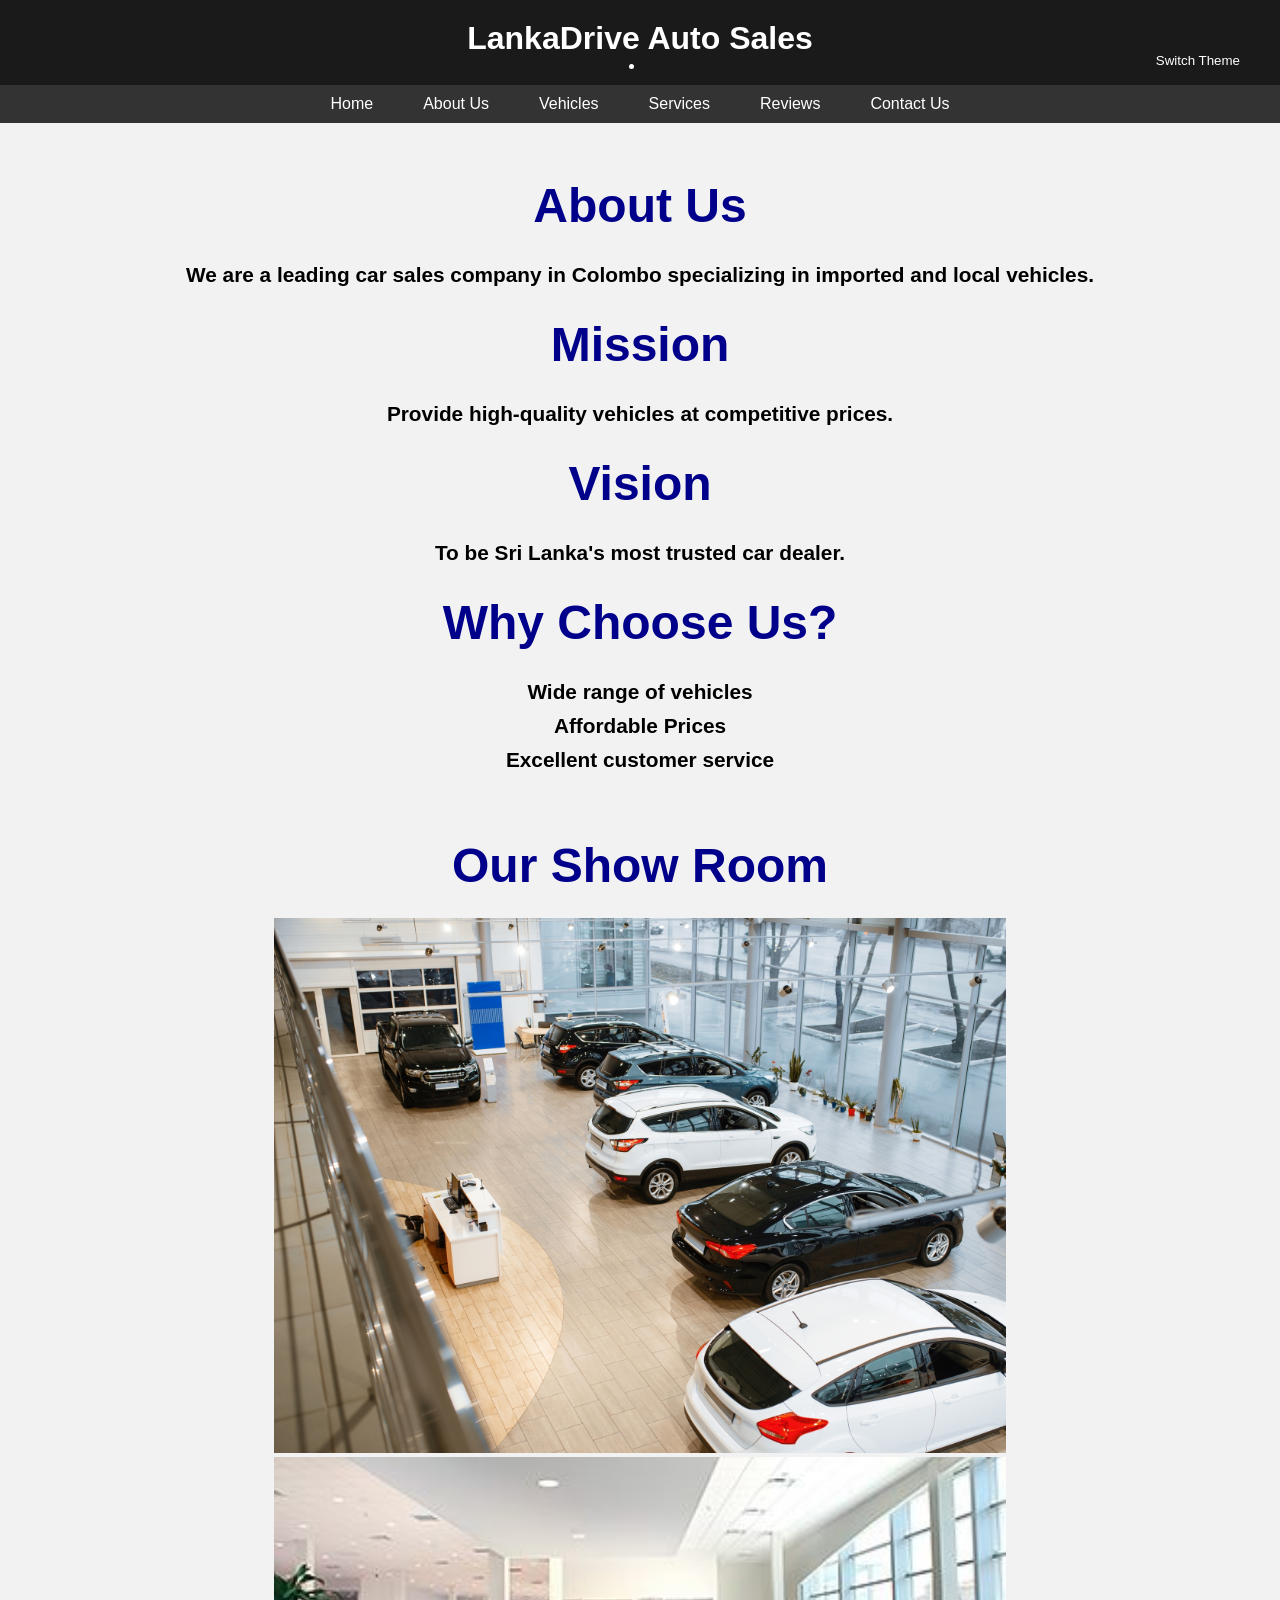
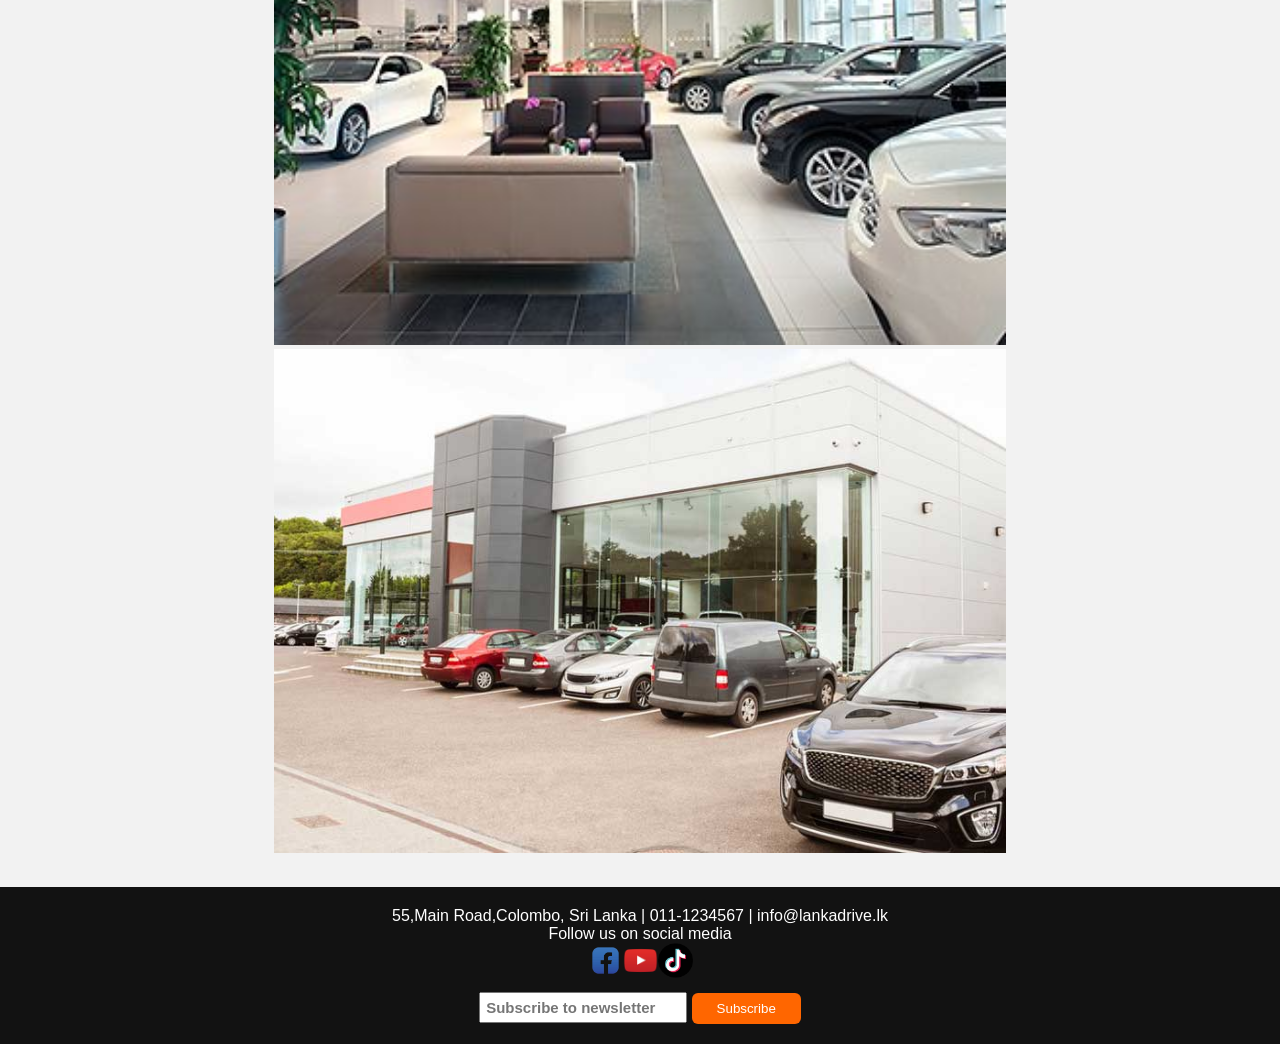
==== about.html @ 67d9ff03 "Updated codes" ====
<!DOCTYPE html>
<html>

<head>
    <script>

        (function () {
            const theme = localStorage.getItem("theme");

            if (theme === "dark") {
                document.documentElement.classList.add("dark");
            }
        })();

        function toggleTheme() {
            document.documentElement.classList.toggle("dark");

            if (document.documentElement.classList.contains("dark")) {
                localStorage.setItem("theme", "dark");
            } else {
                localStorage.setItem("theme", "light");
            }
        }
    </script>

    <style>
        html {
            background-color: #ffffff;
            color: #000;
        }

        html.dark {
            background-color: #1a1a1a;
            color: whitesmoke;
        }

        /* Make body inherit properly */
        body {
            background: inherit;
            color: inherit;
            margin: 0;
        }
    </style>

    <title>About Us</title>
    <link rel="stylesheet" href="style.css">
</head>

<body>

    <header>
        <h1>LankaDrive Auto Sales</h1>
        <li><button class="themeBtn" onclick="toggleTheme()">Switch Theme</button></li>
    </header>

    <nav>
        <ul>
            <li><a href="index.html">Home</a></li>
            <li><a href="about.html">About Us</a></li>
            <li><a href="vehicles.html">Vehicles</a></li>
            <li><a href="services.html">Services</a></li>
            <li><a href="reviews.html">Reviews</a></li>
            <li><a href="contact.html">Contact Us</a></li>
        </ul>
    </nav>

    <section>
        <div class="custom-title"> About Us</div>
        <p class="custom-para">We are a leading car sales company in Colombo specializing in imported and local
            vehicles.</p>

        <div class="custom-title"> Mission</div>
        <p class="custom-para">Provide high-quality vehicles at competitive prices.</p>

        <div class="custom-title"> Vision</div>
        <p class="custom-para">To be Sri Lanka's most trusted car dealer.</p>

        <div class="custom-title"> Why Choose Us?</div>
        <ul style="list-style: none;">
            <li>
                <p class="custom-para">Wide range of vehicles</p>
            </li>
            <li>
                <p class="custom-para">Affordable Prices</p>
            </li>
            <li>
                <p class="custom-para">Excellent customer service</p>
            </li>
        </ul>

        <br>
        <br>
        <div class="custom-title">Our Show Room</div><br>

        <img src="carsaleimg1.jpg" width="60%"><br>
        <img src="carsaleimg2.jpg" width="60%"><br>
        <img src="carsaleimg3.jpg" width="60%">
    </section>



    <footer>
        <p>55,Main Road,Colombo, Sri Lanka | 011-1234567 | info@lankadrive.lk</p>
        <p>Follow us on social media</p>
        <img src="fbicon.png" style="width: 35px;"><img src="youtubeicon.png" style="width: 35px;"><img
            src="tiktokicon.png" style="width: 35px;"><br>
        <input type="email" placeholder="Subscribe to newsletter">
        <button>Subscribe</button>
    </footer>
</body>

</html>
---- style.css ----
/* Default (Light Mode) */
html {
    --bg: #f2f2f2;
    --text: black;
    --custom-title-text: darkblue;
    --Availability-text: darkblue;
    --card-bg: white;
    --card-text: black;


}

/* Dark Mode */
html.dark {
    --bg: #1a1a1a;
    --text: whitesmoke;
    --custom-title-text: rgb(41, 41, 153);
    --Availability-text: rgb(59, 59, 193);
    --card-bg: #333;
    --card-text: white;
}

body {
    background-color: var(--bg);
    color: var(--text);
}

* {
    margin: 0;
    padding: 0;
    box-sizing: border-box;
    font-family: Arial, sans-serif;
}

header {
    background: #1a1a1a;
    color: white;
    padding: 10px;
    text-align: center;
}

header h1 {
    margin-top: 10px;
}

nav {
    background: #333;
}

nav ul {
    display: flex;
    justify-content: center;
    list-style: none;
}

nav ul li {
    margin: 10px;
}

nav ul li a {
    color: white;
    text-decoration: none;
    padding: 8px 15px;
}

nav ul li a:hover {
    background: #ff6600;
    border-radius: 5px;
}

.banner {
    background: url('banner.jpeg') no-repeat center/cover;
    height: 750px;
    color: white;
    display: flex;
    align-items: start;
    justify-content: center;
    font-size: 3.5em;
}

.custom-title {
    display: inline-block;
    transition: transform 0.3s ease;
    font-size: 3em;
    font-weight: bolder;
    color: var(--custom-title-text);
    padding: 25px;
}

.custom-title:hover {
    transform: scale(1.1);
    text-decoration: underline;
}

.custom-para {
    font-size: 1.30em;
    font-weight: bold;
    padding: 5px;
}


section {
    padding: 30px;
    text-align: center;
}

.tooltip {
    color: var(--text);
    position: absolute;
    top: auto;
    left: auto;
}

.card-container {
    display: flex;
    flex-wrap: wrap;
    justify-content: center;
}

.card {
    background: var(--card-bg);
    color: var(--card-text);
    margin: 15px;
    padding: 15px;
    width: 250px;
    border-radius: 8px;
    box-shadow: 0 0 10px rgba(0, 0, 0, 0.1);
    transition: transform 0.3s ease, box-shadow 0.3s ease;
}

.card:hover {
    transform: scale(1.1);
}

.reviewcard {
    background: var(--card-bg);
    margin: 15px;
    padding: 15px;
    width: 250px;
    border-radius: 8px;
    box-shadow: 0 0 10px rgba(0, 0, 0, 0.1);
}

.card img {
    width: 100%;
    border-radius: 5px;

}

.promotion-container {
    display: flex;
    justify-content: center;
    margin-left: 60px;
    margin-right: 60px;
}

.box {
    background: none;
    width: 50%;
    padding: 10px;
    transition: transform 0.3s;
}

.box:hover {
    transform: scale(1.1);
    box-shadow: 0px 8px 20px rgba(0, 0, 0, 0.3);
}

.gallery {
    display: flex;
    gap: 10px;

}

.gallery img {
    width: 25%;
    background: grey;
    margin: 10px 10px 10px 10px;
    padding: 5px;
    border-radius: 10px;
    transition: transform 0.3s ease;
}

.gallery img:hover {
    transform: translateY(-15px);
    box-shadow: 0px 8px 20px rgba(0, 0, 0, 0.3);
}

.gallery-text {
    padding: 8px 20px 10px 0px;

}

.gallery p {
    margin-right: 10px;
}

.Availability-text {
    color: var(--Availability-text);
    font-style: italic;
    font-weight: bolder;
}



button {
    background: #ff6600;
    color: white;
    border: none;
    padding: 8px 25px;
    border-radius: 6px;
    margin-top: 10px;
    cursor: pointer;
    transition: transform 0.3s ease, box-shadow 0.3s ease;
}

button:hover {
    background: #cc5200;
    transform: scale(1.1);
}

.themeBtn {
    background: none;
    color: white;
    border: none;
    position: absolute;
    right: 15px;
    top: 35px;
}

.themeBtn:hover {
    background: #1a1a1a;
    transform: scale(1.1);
}

.textbox {
    width: 300px;
    height: 30px;
    border: 1px solid black;
}

input {
    padding: 10px;
    font-size: 15px;
    font-weight: bold;
}


footer {
    background: #121212;
    color: white;
    padding: 20px;
    text-align: center;
    position: absolute;
    width: 100%;
}

footer input {
    padding: 5px;
    margin-top: 10px;
}


/* =========================
   MOBILE RESPONSIVE DESIGN
   ========================= */

@media (max-width: 768px) {

    /* General */
    body {
        overflow-x: hidden;
    }

}
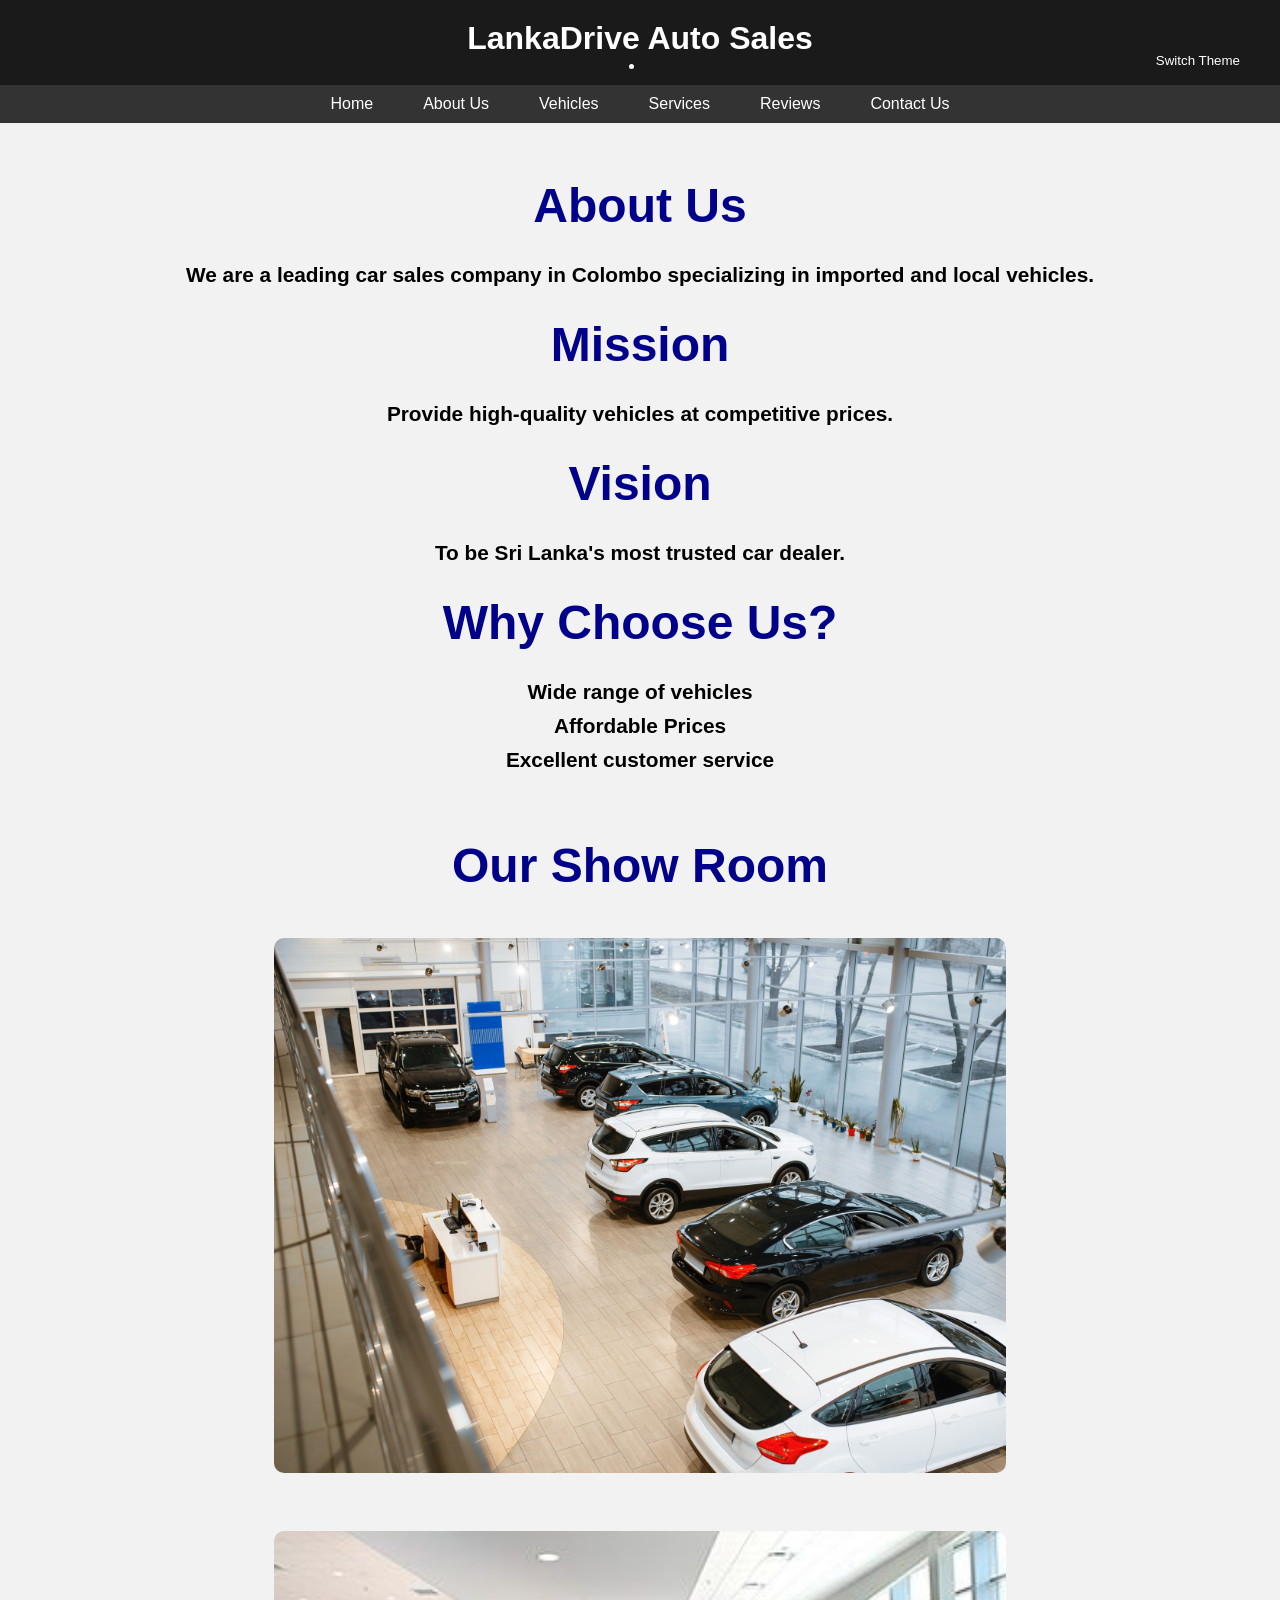
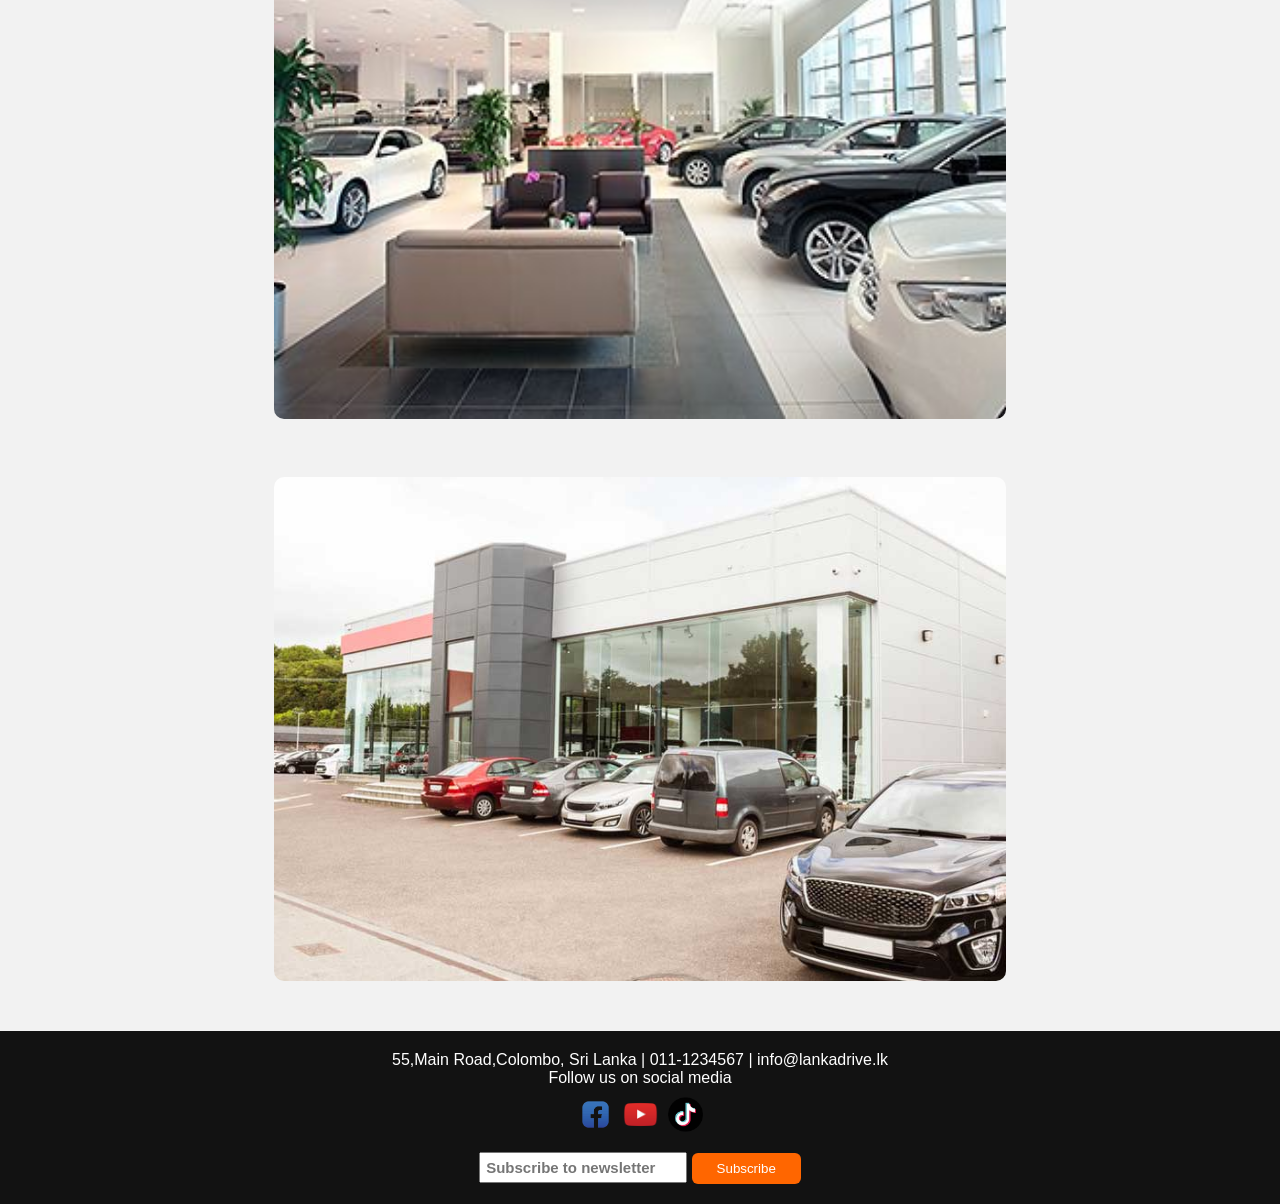
==== commit e33333d1: "Fixed Codes" ====
--- a/about.html
+++ b/about.html
@@ -2,6 +2,9 @@
 <html>
 
 <head>
+
+    <meta name="viewport" content="width=device-width, initial-scale=1.0">
+
     <script>
 
         (function () {
@@ -92,18 +95,23 @@
         <br>
         <div class="custom-title">Our Show Room</div><br>
 
-        <img src="carsaleimg1.jpg" width="60%"><br>
-        <img src="carsaleimg2.jpg" width="60%"><br>
-        <img src="carsaleimg3.jpg" width="60%">
+        <img src="carsaleimg1.jpg" class="showroom-img"><br>
+        <img src="carsaleimg2.jpg" class="showroom-img"><br>
+        <img src="carsaleimg3.jpg" class="showroom-img">
     </section>
-
 
 
     <footer>
         <p>55,Main Road,Colombo, Sri Lanka | 011-1234567 | info@lankadrive.lk</p>
+
         <p>Follow us on social media</p>
-        <img src="fbicon.png" style="width: 35px;"><img src="youtubeicon.png" style="width: 35px;"><img
-            src="tiktokicon.png" style="width: 35px;"><br>
+
+        <div class="social-icons">
+            <img src="fbicon.png">
+            <img src="youtubeicon.png">
+            <img src="tiktokicon.png">
+        </div>
+
         <input type="email" placeholder="Subscribe to newsletter">
         <button>Subscribe</button>
     </footer>
--- a/style.css
+++ b/style.css
@@ -6,8 +6,6 @@
     --Availability-text: darkblue;
     --card-bg: white;
     --card-text: black;
-
-
 }
 
 /* Dark Mode */
@@ -32,11 +30,18 @@
     font-family: Arial, sans-serif;
 }
 
+img {
+    max-width: 100%;
+    height: auto;
+    display: block;
+}
+
 header {
     background: #1a1a1a;
     color: white;
     padding: 10px;
     text-align: center;
+    position: relative;
 }
 
 header h1 {
@@ -76,6 +81,8 @@
     align-items: start;
     justify-content: center;
     font-size: 3.5em;
+    text-align: center;
+    padding: 20px;
 }
 
 .custom-title {
@@ -98,7 +105,6 @@
     padding: 5px;
 }
 
-
 section {
     padding: 30px;
     text-align: center;
@@ -115,12 +121,12 @@
     display: flex;
     flex-wrap: wrap;
     justify-content: center;
+    gap: 25px;
 }
 
 .card {
     background: var(--card-bg);
     color: var(--card-text);
-    margin: 15px;
     padding: 15px;
     width: 250px;
     border-radius: 8px;
@@ -129,7 +135,7 @@
 }
 
 .card:hover {
-    transform: scale(1.1);
+    transform: translateY(-8px);
 }
 
 .reviewcard {
@@ -144,7 +150,11 @@
 .card img {
     width: 100%;
     border-radius: 5px;
-
+}
+
+.price-text {
+    font-size: small;
+    font-weight: 700;
 }
 
 .promotion-container {
@@ -152,6 +162,7 @@
     justify-content: center;
     margin-left: 60px;
     margin-right: 60px;
+    gap: 20px;
 }
 
 .box {
@@ -162,37 +173,70 @@
 }
 
 .box:hover {
-    transform: scale(1.1);
+    transform: scale(1.05);
     box-shadow: 0px 8px 20px rgba(0, 0, 0, 0.3);
 }
 
+.promo-img {
+    width: 100%;
+    max-width: 400px;
+    margin: auto;
+}
+
+.promo-highlight {
+    color: brown;
+    font-weight: bold;
+    font-style: italic;
+    font-size: larger;
+}
+
+.promo-heading {
+    color: brown;
+    font-family: Georgia, 'Times New Roman', Times, serif;
+}
+
+.promo-text {
+    font-weight: 800;
+}
+
 .gallery {
     display: flex;
-    gap: 10px;
-
-}
-
-.gallery img {
-    width: 25%;
+    flex-wrap: wrap;
+    justify-content: center;
+    gap: 30px;
+}
+
+.gallery-item {
+    display: flex;
+    align-items: flex-start;
+    gap: 20px;
+    max-width: 1000px;
+}
+
+.gallery-img {
+    width: 300px;
+    border-radius: 10px;
     background: grey;
-    margin: 10px 10px 10px 10px;
     padding: 5px;
-    border-radius: 10px;
-    transition: transform 0.3s ease;
-}
-
-.gallery img:hover {
-    transform: translateY(-15px);
-    box-shadow: 0px 8px 20px rgba(0, 0, 0, 0.3);
+}
+
+.gallery-info {
+    text-align: start;
 }
 
 .gallery-text {
     padding: 8px 20px 10px 0px;
-
-}
-
-.gallery p {
-    margin-right: 10px;
+}
+
+.gallery-banner {
+    background: url('carBg2.jpg');
+}
+
+.gallery-banner-text {
+    color: #ffffff;
+    font-size: 1.30em;
+    font-weight: bold;
+    padding: 5px;
 }
 
 .Availability-text {
@@ -200,8 +244,6 @@
     font-style: italic;
     font-weight: bolder;
 }
-
-
 
 button {
     background: #ff6600;
@@ -233,25 +275,54 @@
     transform: scale(1.1);
 }
 
+.inquire-btn {
+    margin-top: 15px;
+}
+
 .textbox {
     width: 300px;
     height: 30px;
     border: 1px solid black;
 }
 
+.showroom-img {
+    width: 60%;
+    max-width: 900px;
+    display: block;
+    margin: 20px auto;
+    border-radius: 10px;
+}
+
 input {
     padding: 10px;
     font-size: 15px;
     font-weight: bold;
 }
 
+.form-options {
+    display: flex;
+    justify-content: center;
+    gap: 20px;
+    flex-wrap: wrap;
+}
+
+.option-label {
+    display: flex;
+    align-items: center;
+    gap: 8px;
+    font-weight: bold;
+}
+
+.option-input {
+    width: auto !important;
+    margin: 0;
+}
 
 footer {
     background: #121212;
     color: white;
     padding: 20px;
     text-align: center;
-    position: absolute;
     width: 100%;
 }
 
@@ -260,16 +331,138 @@
     margin-top: 10px;
 }
 
+.social-icons {
+    display: flex;
+    justify-content: center;
+    gap: 10px;
+    margin: 10px 0;
+}
+
+.social-icons img {
+    width: 35px;
+}
 
 /* =========================
-   MOBILE RESPONSIVE DESIGN
-   ========================= */
+   MOBILE RESPONSIVE CSS
+========================= */
 
 @media (max-width: 768px) {
 
-    /* General */
     body {
         overflow-x: hidden;
     }
 
+    section {
+        padding: 20px 15px;
+    }
+
+    header h1 {
+        font-size: 1.8rem;
+    }
+
+    nav ul {
+        flex-direction: column;
+        align-items: center;
+    }
+
+    nav ul li {
+        margin: 5px 0;
+        width: 100%;
+        text-align: center;
+    }
+
+    nav ul li a {
+        display: block;
+        width: 100%;
+    }
+
+    .themeBtn {
+        position: static;
+        margin-top: 10px;
+    }
+
+    .banner {
+        height: 450px;
+        font-size: 2rem;
+        align-items: center;
+    }
+
+    .custom-title {
+        font-size: 2rem;
+        padding: 10px;
+    }
+
+    .card {
+        width: 90%;
+        max-width: 350px;
+    }
+
+    .promotion-container {
+        flex-direction: column;
+        margin-left: 10px;
+        margin-right: 10px;
+    }
+
+    .box {
+        width: 100%;
+    }
+
+    .gallery {
+        flex-direction: column;
+        align-items: center;
+    }
+
+    .gallery-item {
+        flex-direction: column;
+        align-items: center;
+        text-align: center;
+    }
+
+    .gallery-info {
+        text-align: center;
+    }
+
+    .gallery-img {
+        width: 100%;
+        max-width: 350px;
+    }
+
+    .gallery-banner-text {
+        font-size: 1rem;
+    }
+
+    button {
+        width: auto;
+        min-width: 140px;
+    }
+
+    input {
+        width: 100%;
+        max-width: 300px;
+    }
+
+    .showroom-img {
+        width: 95%;
+    }
+
+}
+
+@media (max-width: 480px) {
+
+    .banner {
+        height: 350px;
+        font-size: 1.6rem;
+    }
+
+    .custom-title {
+        font-size: 1.7rem;
+    }
+
+    header h1 {
+        font-size: 1.4rem;
+    }
+
+    .gallery-text {
+        font-size: 1.5rem;
+    }
 }
